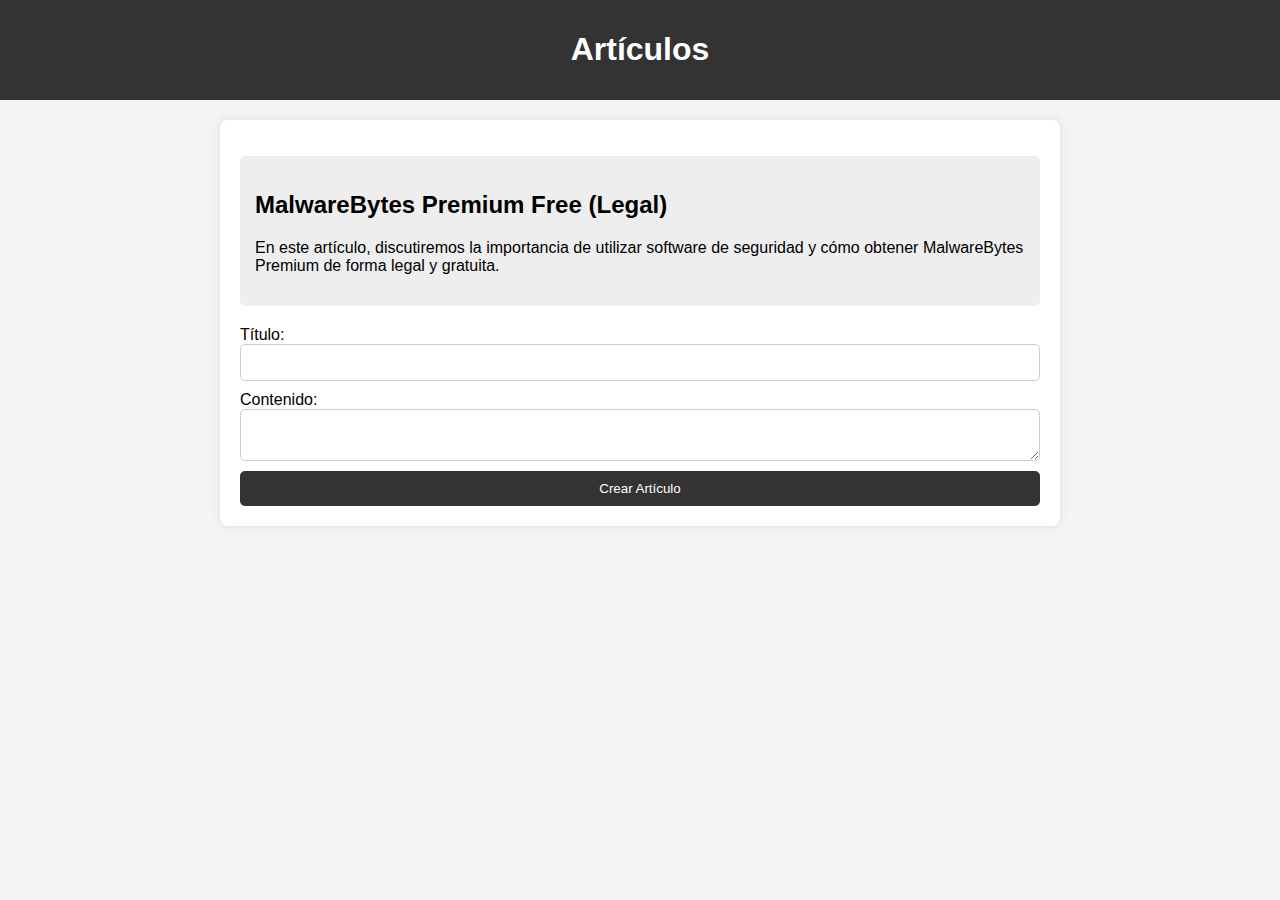
==== index.html @ 4c1e17e5 "Initial commit" ====
<!DOCTYPE html>
<html lang="es">
<head>
    <meta charset="UTF-8">
    <meta name="viewport" content="width=device-width, initial-scale=1.0">
    <title>Artículos</title>
  <link rel="stylesheet" href="css/Inicio.css">
</head>
<body>
    <header>
        <h1>Artículos</h1>
    </header>

    <div id="article-container">
        <ul id="article-list"></ul>

        <div id="article-form">
            <label for="title">Título:</label>
            <input type="text" id="title">

            <label for="content">Contenido:</label>
            <textarea id="content"></textarea>

            <button onclick="addArticle()">Crear Artículo</button>
        </div>
    </div>

    <script>
        const articles = [
            { title: "MalwareBytes Premium Free (Legal)", content: "En este artículo, discutiremos la importancia de utilizar software de seguridad y cómo obtener MalwareBytes Premium de forma legal y gratuita." }
            // Puedes añadir más artículos según sea necesario
        ];

        function addArticle() {
            const titleInput = document.getElementById('title');
            const contentInput = document.getElementById('content');

            const newArticle = {
                title: titleInput.value,
                content: contentInput.value
            };

            articles.push(newArticle);
            displayArticles();

            titleInput.value = '';
            contentInput.value = '';
        }

        function displayArticles() {
            const articleList = document.getElementById('article-list');
            articleList.innerHTML = '';

            articles.forEach((article, index) => {
                const li = document.createElement('li');
                li.className = 'article';
                li.innerHTML = `<h2 onclick="viewArticle(${index})">${article.title}</h2><p>${article.content}</p>`;
                articleList.appendChild(li);
            });
        }

        function viewArticle(index) {
            // Redirige a la página específica del artículo
            window.location.href = `articulos/article${index}.html`;
        }

        displayArticles();
    </script>
</body>
</html>
---- css/Inicio.css ----
/* Estilos para index.html */

body {
    font-family: Arial, sans-serif;
    margin: 0;
    padding: 0;
    background-color: #f4f4f4;
}

header {
    background-color: #333;
    color: #fff;
    text-align: center;
    padding: 10px;
}

#article-container {
    max-width: 800px;
    margin: 20px auto;
    padding: 20px;
    background-color: #fff;
    border-radius: 8px;
    box-shadow: 0 0 10px rgba(0, 0, 0, 0.1);
}

#article-list {
    list-style: none;
    padding: 0;
}

.article {
    margin-bottom: 20px;
    padding: 15px;
    background-color: #eee;
    border-radius: 5px;
    cursor: pointer;
}

#article-form {
    margin-top: 20px;
    display: flex;
    flex-direction: column;
}

input, textarea {
    margin-bottom: 10px;
    padding: 10px;
    border: 1px solid #ccc;
    border-radius: 5px;
}

button {
    padding: 10px;
    background-color: #333;
    color: #fff;
    border: none;
    border-radius: 5px;
    cursor: pointer;
}

a {
    color: #333;
    text-decoration: none;
    font-weight: bold;
}

a:hover {
    text-decoration: underline;
}
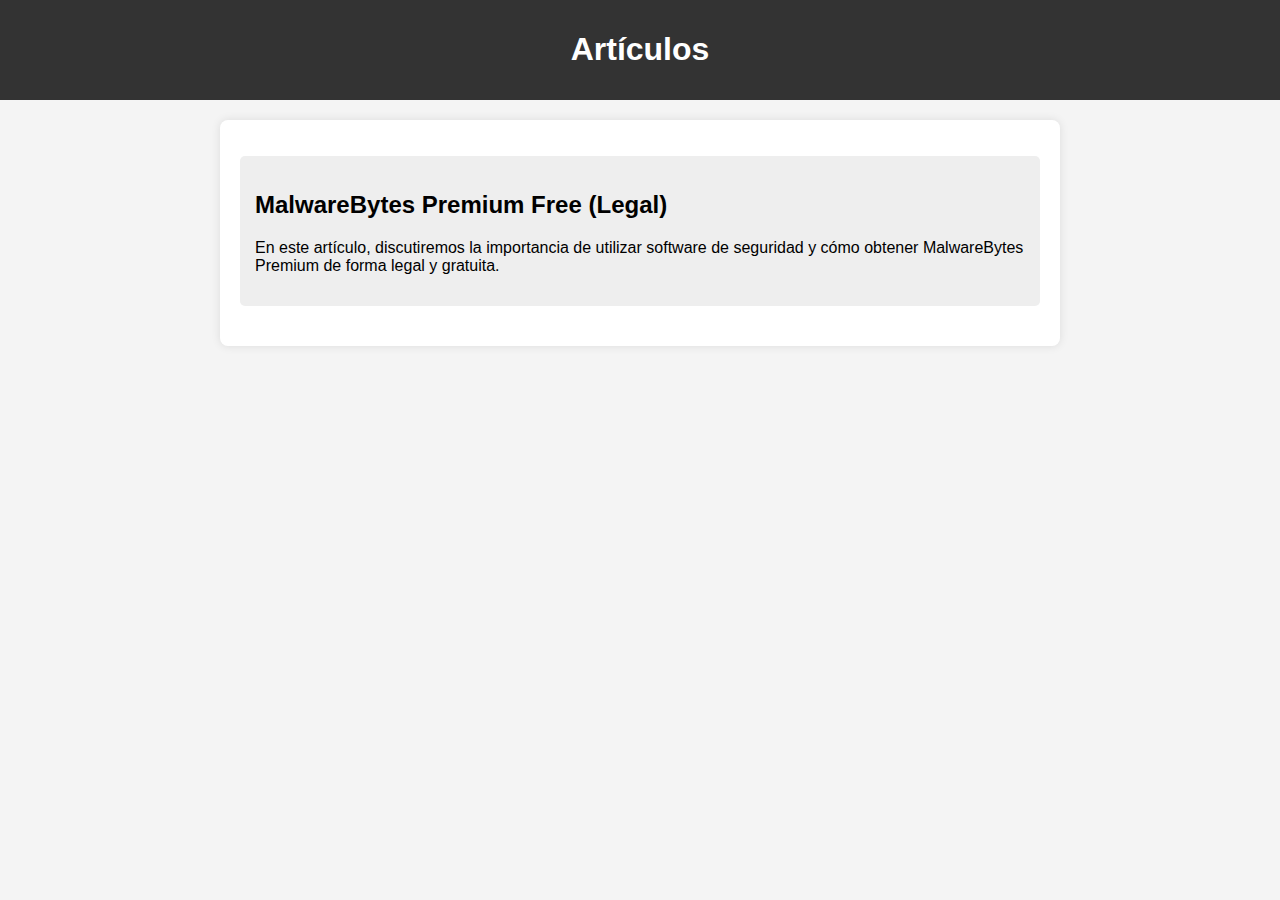
==== commit 643efb89: "d" ====
--- a/index.html
+++ b/index.html
@@ -4,7 +4,7 @@
     <meta charset="UTF-8">
     <meta name="viewport" content="width=device-width, initial-scale=1.0">
     <title>Artículos</title>
-  <link rel="stylesheet" href="css/Inicio.css">
+    <link rel="stylesheet" href="css/Inicio.css">
 </head>
 <body>
     <header>
@@ -13,39 +13,13 @@
 
     <div id="article-container">
         <ul id="article-list"></ul>
-
-        <div id="article-form">
-            <label for="title">Título:</label>
-            <input type="text" id="title">
-
-            <label for="content">Contenido:</label>
-            <textarea id="content"></textarea>
-
-            <button onclick="addArticle()">Crear Artículo</button>
-        </div>
     </div>
 
-    <script>
+    <script type="text/javascript">
         const articles = [
             { title: "MalwareBytes Premium Free (Legal)", content: "En este artículo, discutiremos la importancia de utilizar software de seguridad y cómo obtener MalwareBytes Premium de forma legal y gratuita." }
             // Puedes añadir más artículos según sea necesario
         ];
-
-        function addArticle() {
-            const titleInput = document.getElementById('title');
-            const contentInput = document.getElementById('content');
-
-            const newArticle = {
-                title: titleInput.value,
-                content: contentInput.value
-            };
-
-            articles.push(newArticle);
-            displayArticles();
-
-            titleInput.value = '';
-            contentInput.value = '';
-        }
 
         function displayArticles() {
             const articleList = document.getElementById('article-list');
@@ -66,5 +40,38 @@
 
         displayArticles();
     </script>
+
+  <script type="text/javascript">
+      atOptions = {
+        'key' : '57533f03b8f42fa8d99a16b6bb509c72',
+        'format' : 'iframe',
+        'height' : 90,
+        'width' : 728,
+        'params' : {}
+      };
+      document.write('<scr' + 'ipt type="text/javascript" src="//www.topcreativeformat.com/57533f03b8f42fa8d99a16b6bb509c72/invoke.js"></scr' + 'ipt>');
+  </script>
+  <script type="text/javascript">
+      atOptions = {
+        'key' : '57533f03b8f42fa8d99a16b6bb509c72',
+        'format' : 'iframe',
+        'height' : 90,
+        'width' : 728,
+        'params' : {}
+      };
+      document.write('<scr' + 'ipt type="text/javascript" src="//www.topcreativeformat.com/57533f03b8f42fa8d99a16b6bb509c72/invoke.js"></scr' + 'ipt>');
+  </script>
+
+  <script type="text/javascript">
+      atOptions = {
+        'key' : '57533f03b8f42fa8d99a16b6bb509c72',
+        'format' : 'iframe',
+        'height' : 90,
+        'width' : 728,
+        'params' : {}
+      };
+      document.write('<scr' + 'ipt type="text/javascript" src="//www.topcreativeformat.com/57533f03b8f42fa8d99a16b6bb509c72/invoke.js"></scr' + 'ipt>');
+  </script>
+    <script type='text/javascript' src='//pl22659516.profitablegatecpm.com/3a/d1/d4/3ad1d47b2dcfb5987461e3725930c1b0.js'></script>
 </body>
 </html>
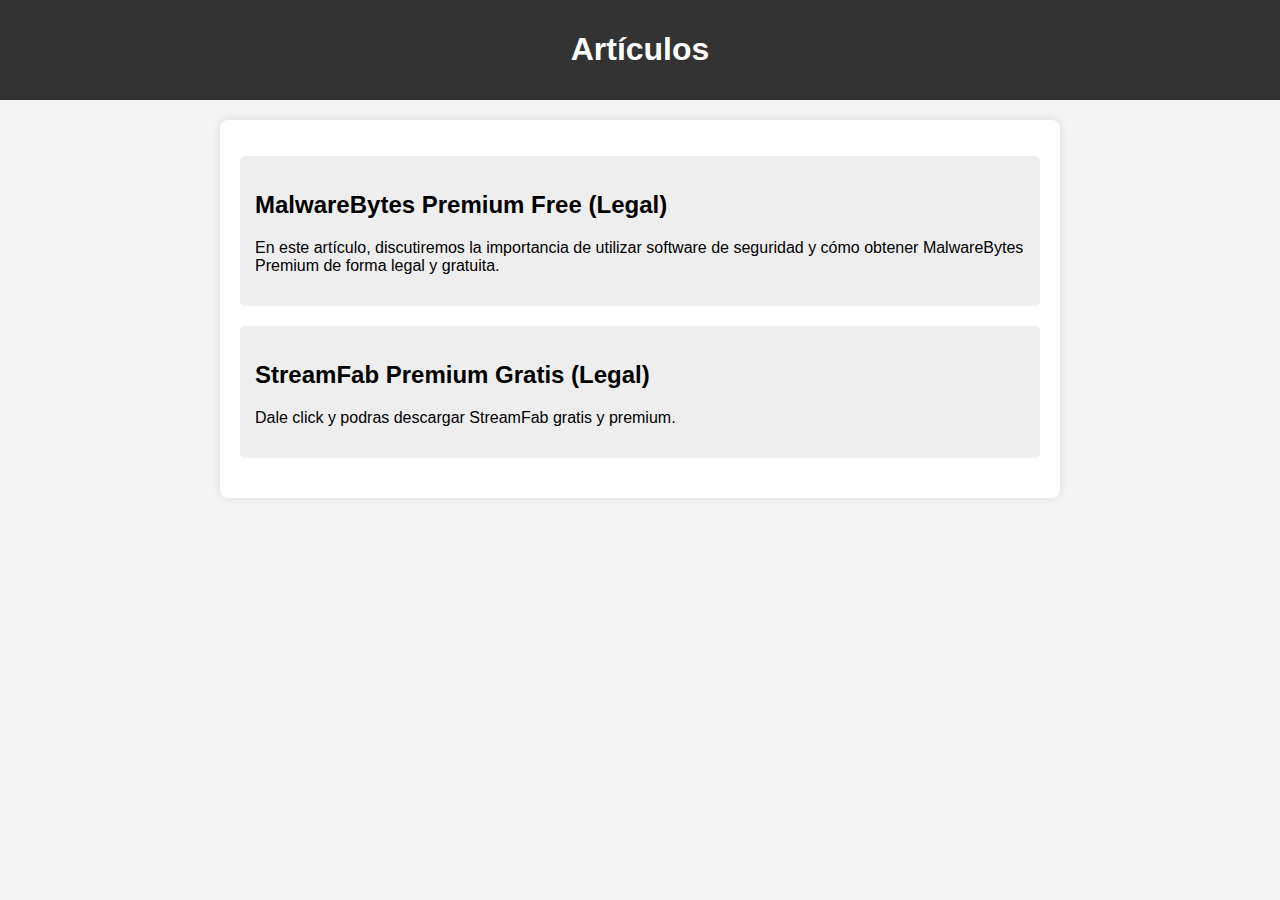
==== commit 80349eed: "fasf" ====
--- a/index.html
+++ b/index.html
@@ -17,8 +17,8 @@
 
     <script type="text/javascript">
         const articles = [
-            { title: "MalwareBytes Premium Free (Legal)", content: "En este artículo, discutiremos la importancia de utilizar software de seguridad y cómo obtener MalwareBytes Premium de forma legal y gratuita." }
-            // Puedes añadir más artículos según sea necesario
+            { title: "MalwareBytes Premium Free (Legal)", content: "En este artículo, discutiremos la importancia de utilizar software de seguridad y cómo obtener MalwareBytes Premium de forma legal y gratuita." },
+          { title: "StreamFab Premium Gratis (Legal)", content: "Dale click y podras descargar StreamFab gratis y premium." }
         ];
 
         function displayArticles() {
